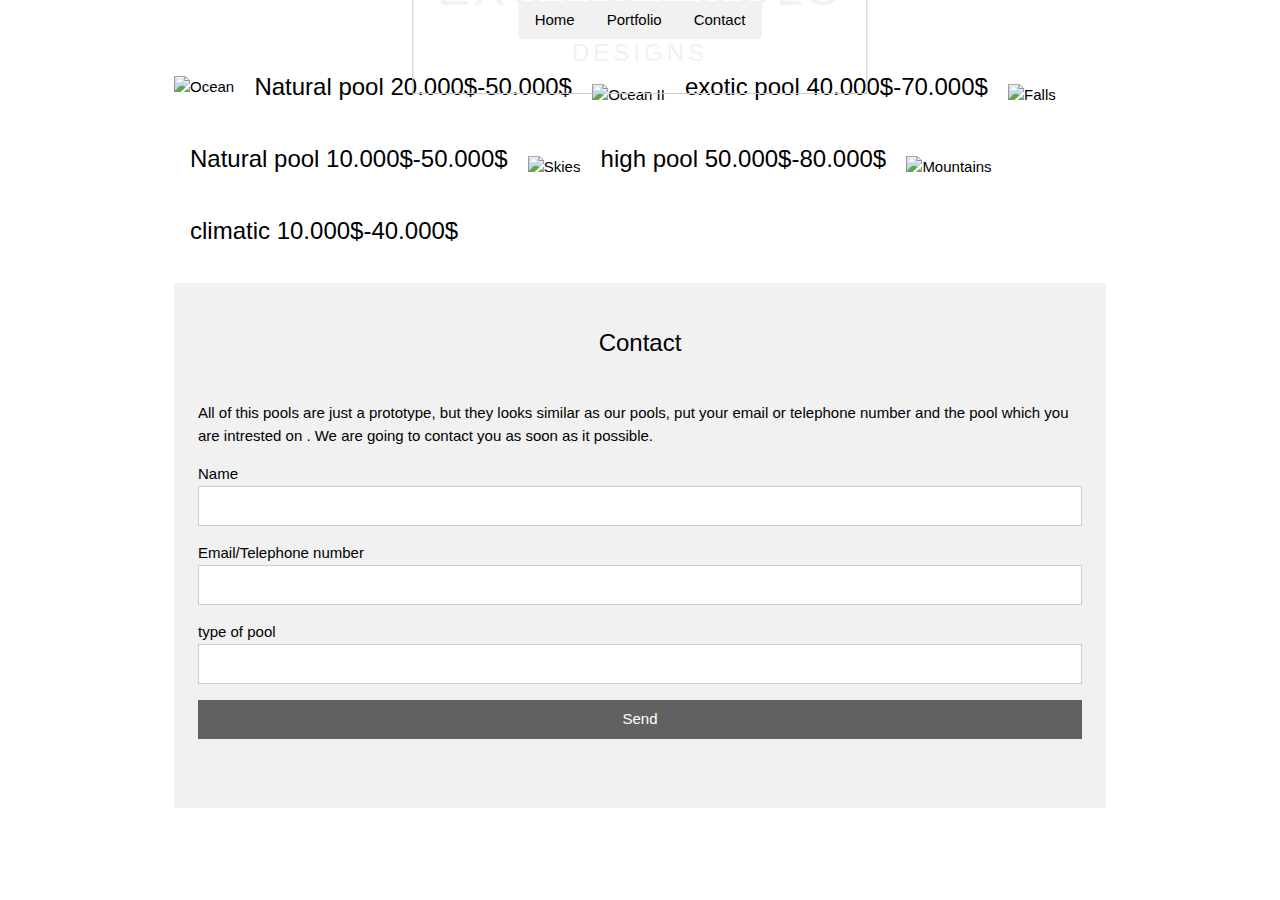
==== secundaria1.html @ 48c36d8f "Add files via upload" ====
<!DOCTYPE html>
<html lang="en">
<title>W3.CSS Template</title>
<meta charset="UTF-8">
<meta name="viewport" content="width=device-width, initial-scale=1">
<link rel="stylesheet" href="https://www.w3schools.com/w3css/4/w3.css">
<body>

<!-- Header -->
<header class="w3-display-container w3-content w3-center" style="max-width:1500px">
  <img class="w3-image" src="imagenes/piscina12.jpg" alt="Me" width="1500" height="600">
  <div class="w3-display-middle w3-padding-large w3-border w3-wide w3-text-light-grey w3-center">
    <h1 class="w3-hide-medium w3-hide-small w3-xxxlarge">EXOTIC POOLS</h1>
    <h5 class="w3-hide-large" style="white-space:nowrap">EXOTIC POOLS</h5>
    <h3 class="w3-hide-medium w3-hide-small">DESIGNS</h3>
  </div>
  
  <!-- Navbar (placed at the bottom of the header image) -->
  <div class="w3-bar w3-light-grey w3-round w3-display-bottommiddle w3-hide-small" style="bottom:-16px">
    <a href="#" class="w3-bar-item w3-button">Home</a>
    <a href="#portfolio" class="w3-bar-item w3-button">Portfolio</a>
    <a href="#contact" class="w3-bar-item w3-button">Contact</a>
  </div>
</header>

<!-- Navbar on small screens -->
<div class="w3-center w3-light-grey w3-padding-16 w3-hide-large w3-hide-medium">
<div class="w3-bar w3-light-grey">
  <a href="#" class="w3-bar-item w3-button">Home</a>
  <a href="#portfolio" class="w3-bar-item w3-button">Portfolio</a>
  <a href="#contact" class="w3-bar-item w3-button">Contact</a>
</div>
</div>
<!-- Page content -->
<div class="w3-content w3-padding-large w3-margin-top" id="portfolio">

  <!-- Images (Portfolio) -->
  
  <img src="imagenes/piscina11.jpg" alt="Ocean" class="w3-image" width="1000" height="500">
  <h3 class="w3-bar-item w3-button"> Natural pool       20.000$-50.000$ </h3>
  <img src="imagenes/piscina10.jpg" alt="Ocean II" class="w3-image w3-margin-top" width="1000" height="500">
   <h3 class="w3-bar-item w3-button"> exotic pool       40.000$-70.000$ </h3>
  <img src="imagenes/piscina13.jpg" alt="Falls" class="w3-image w3-margin-top" width="1000" height="500">
   <h3 class="w3-bar-item w3-button" > Natural pool       10.000$-50.000$ </h3>
  <img src="imagenes/piscina14.jpg" alt="Skies" class="w3-image w3-margin-top" width="1000" height="500">
   <h3 class="w3-bar-item w3-button"> high pool       50.000$-80.000$ </h3>
  <img src="imagenes/piscina15.jpg" alt="Mountains" class="w3-image w3-margin-top" width="1000" height="500">
   <h3 class="w3-bar-item w3-button"> climatic        10.000$-40.000$ </h3>
  
   

  <!-- Contact -->
  <div class="w3-light-grey w3-padding-large w3-padding-32 w3-margin-top" id="contact">
    <h3 class="w3-center">Contact</h3>
    <hr>
    <p>All of this pools are just a prototype, but they looks similar as our pools, put your email or telephone number and the pool which you are intrested on . We are going to contact you as soon as it possible.</p>

    <form action="/action_page.php" target="_blank">
      <div class="w3-section">
        <label>Name</label>
        <input class="w3-input w3-border" type="text" required name="Name">
      </div>
      <div class="w3-section">
        <label>Email/Telephone number</label>
        <input class="w3-input w3-border" type="text" required name="Email">
      </div>
      <div class="w3-section">
        <label>type of pool</label>
        <input class="w3-input w3-border" required name="Message">
      </div>
      <button type="submit" class="w3-button w3-block w3-dark-grey">Send</button>
    </form><br>
    <p> <a href="https://www.w3schools.com/w3css/default.asp" target="_blank" class="w3-hover-text-green"></a></p>

  </div>

<!-- End page content -->
</div>

</body>
</html>
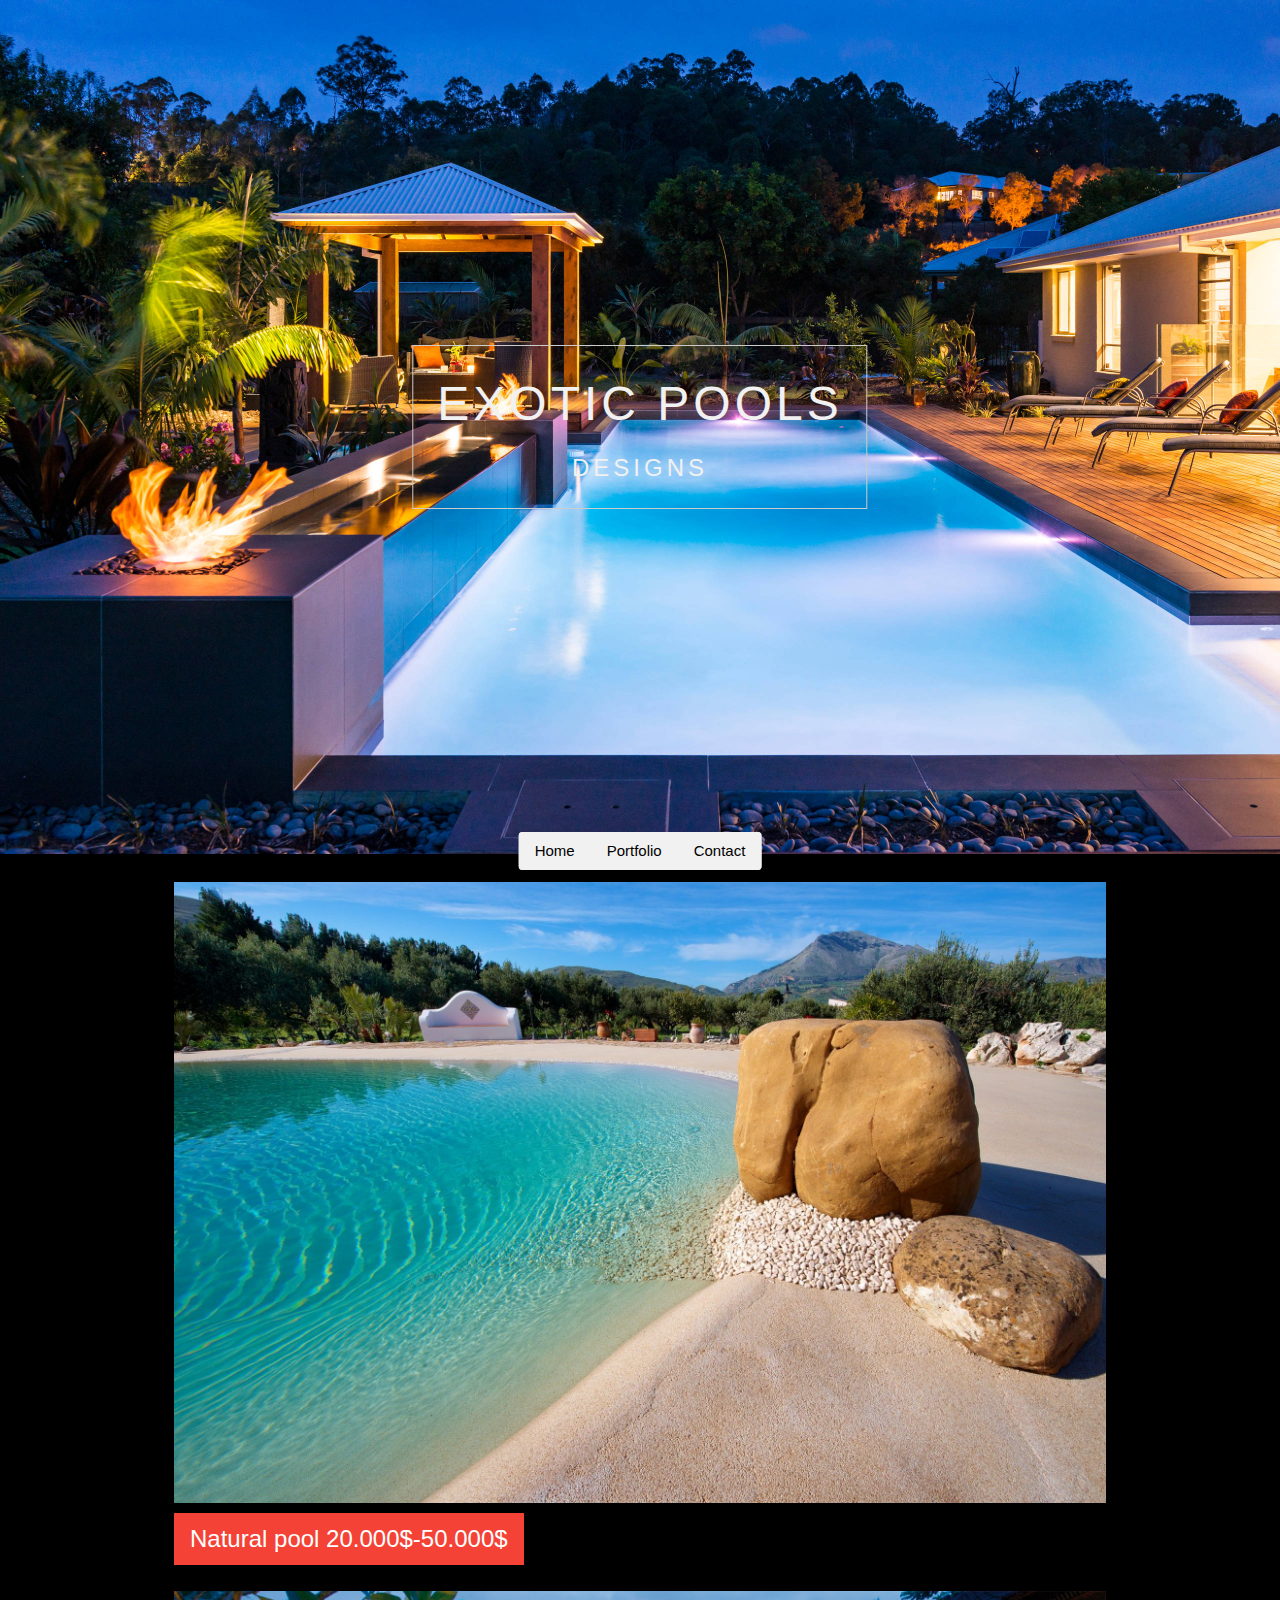
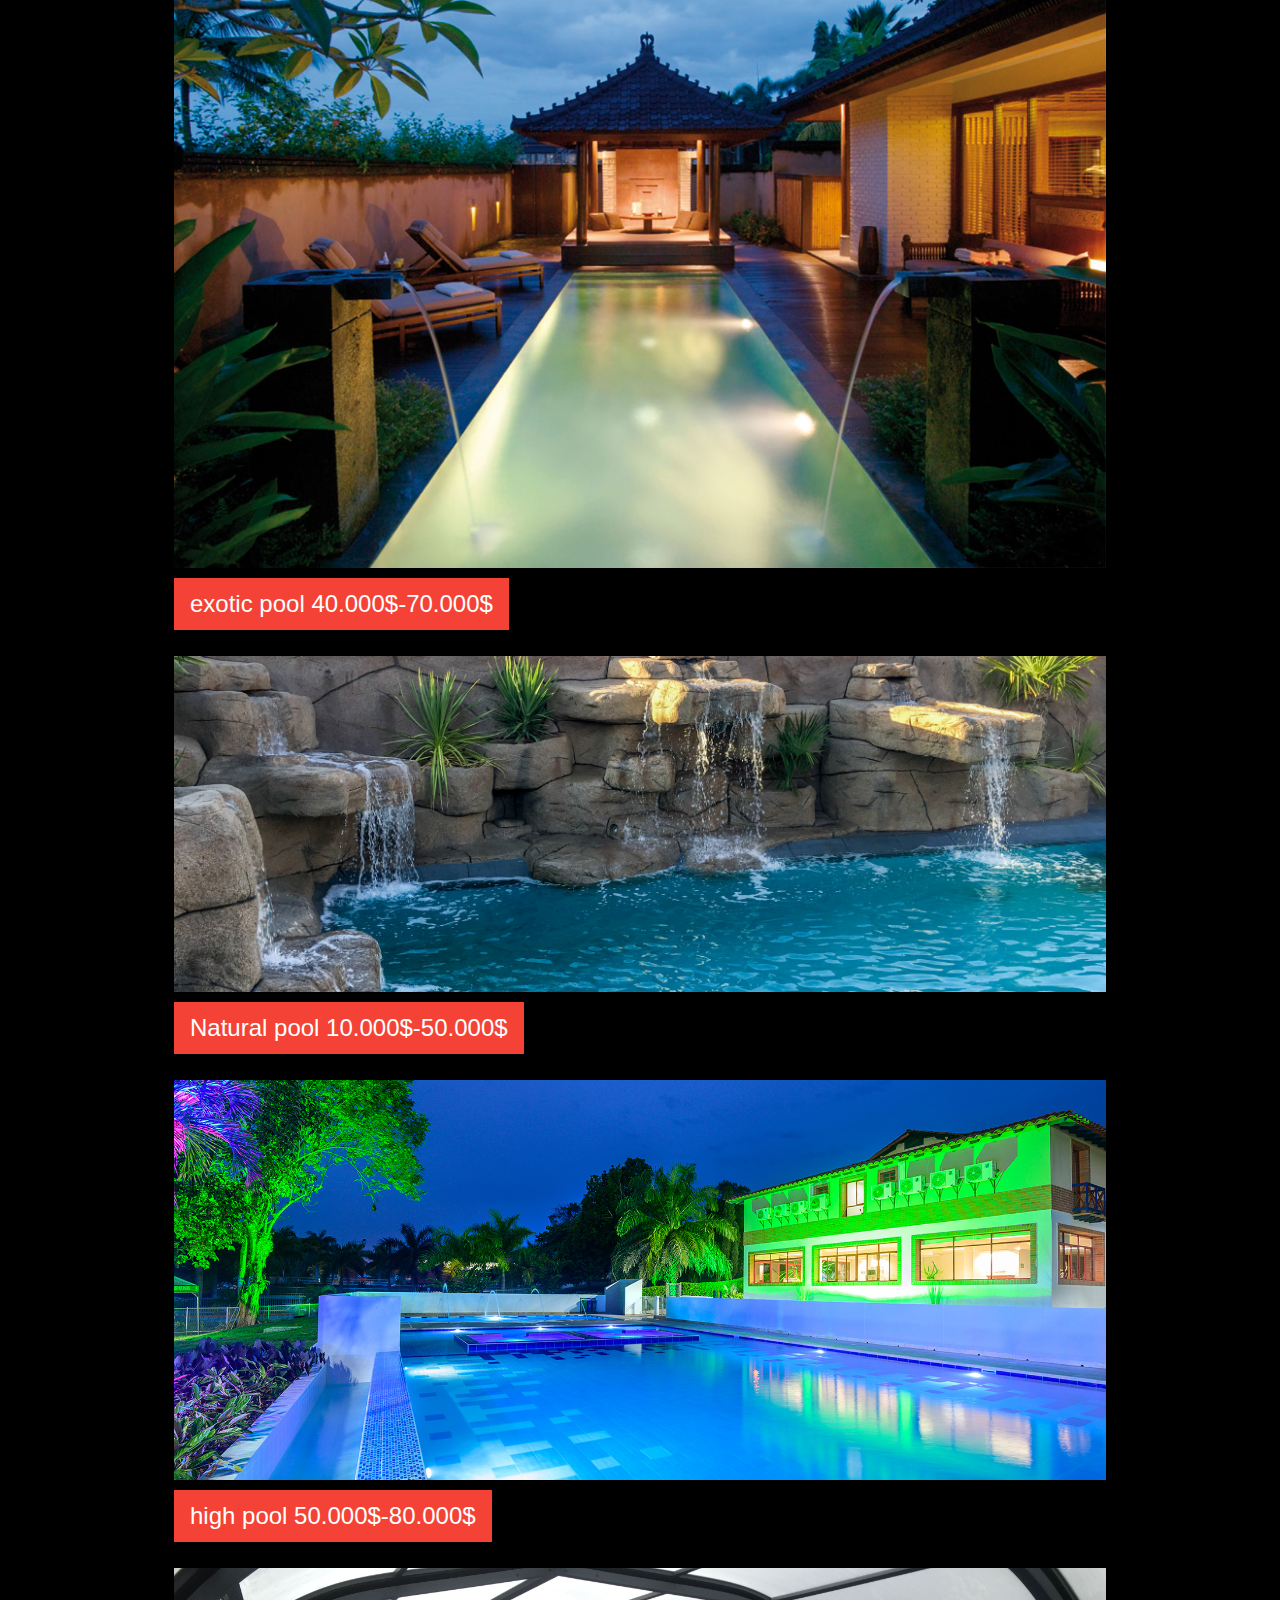
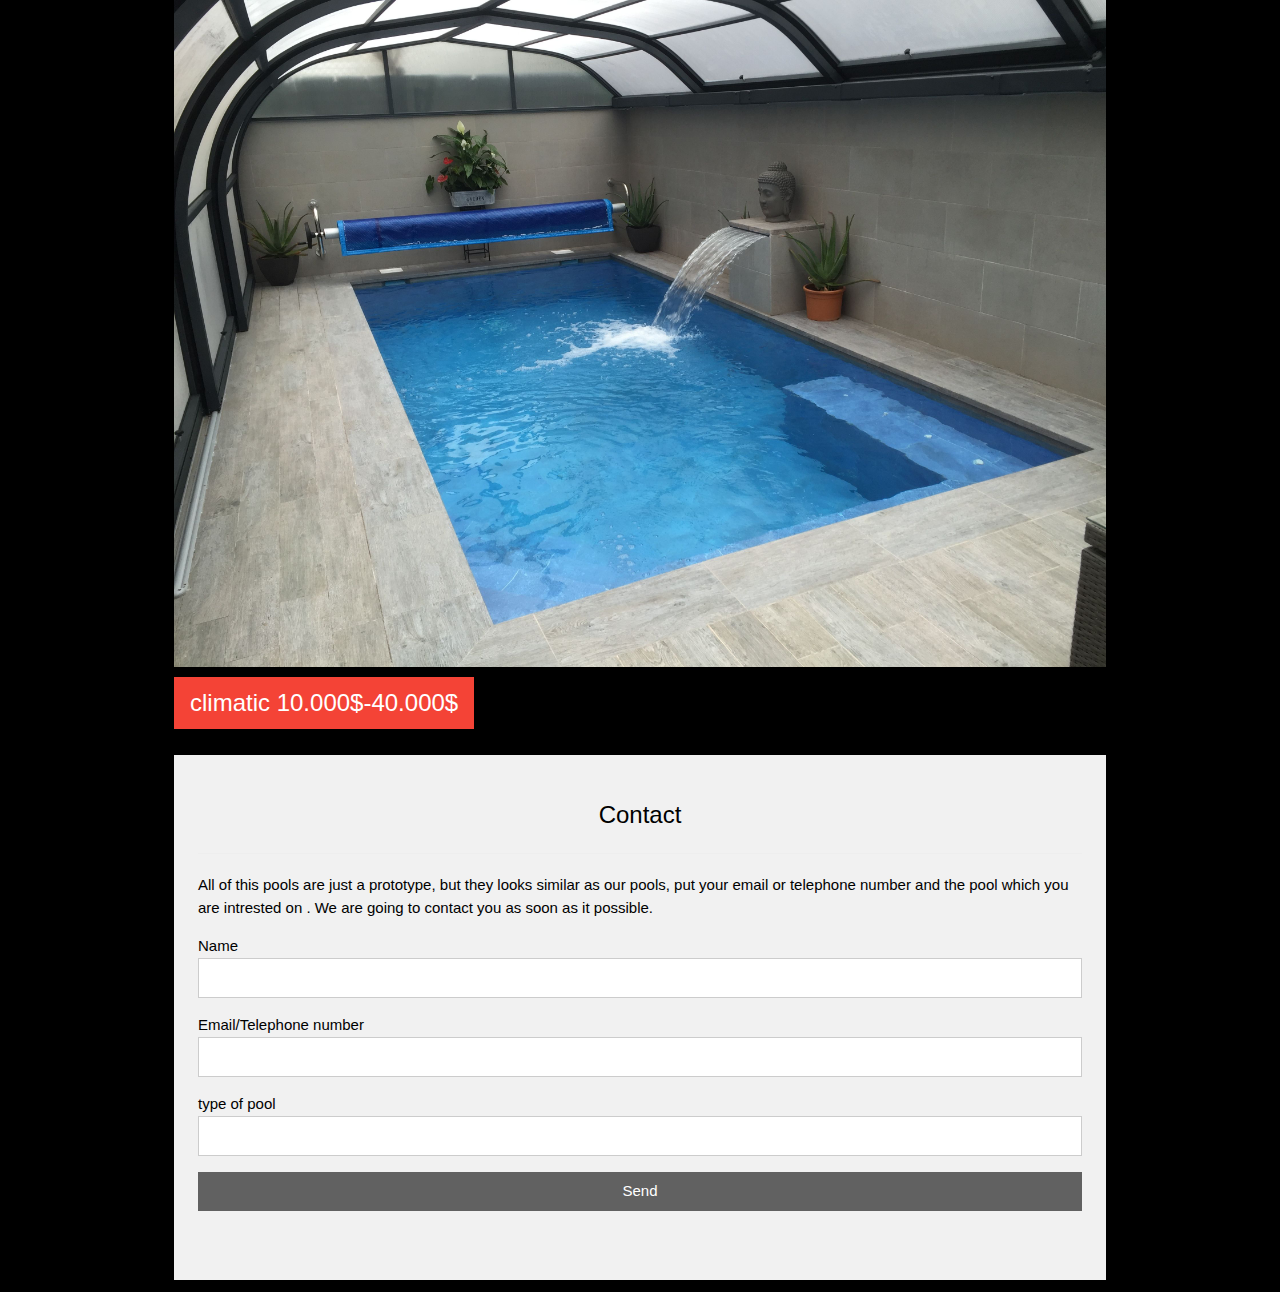
==== commit b35d4e9a: "Add files via upload" ====
--- a/secundaria1.html
+++ b/secundaria1.html
@@ -4,7 +4,7 @@
 <meta charset="UTF-8">
 <meta name="viewport" content="width=device-width, initial-scale=1">
 <link rel="stylesheet" href="https://www.w3schools.com/w3css/4/w3.css">
-<body>
+<body class="w3-black">
 
 <!-- Header -->
 <header class="w3-display-container w3-content w3-center" style="max-width:1500px">
@@ -37,15 +37,15 @@
   <!-- Images (Portfolio) -->
   
   <img src="imagenes/piscina11.jpg" alt="Ocean" class="w3-image" width="1000" height="500">
-  <h3 class="w3-bar-item w3-button"> Natural pool       20.000$-50.000$ </h3>
+  <h3 class="w3-bar-item w3-button w3-red"> Natural pool       20.000$-50.000$ </h3>
   <img src="imagenes/piscina10.jpg" alt="Ocean II" class="w3-image w3-margin-top" width="1000" height="500">
-   <h3 class="w3-bar-item w3-button"> exotic pool       40.000$-70.000$ </h3>
+   <h3 class="w3-bar-item w3-button  w3-red"> exotic pool       40.000$-70.000$ </h3>
   <img src="imagenes/piscina13.jpg" alt="Falls" class="w3-image w3-margin-top" width="1000" height="500">
-   <h3 class="w3-bar-item w3-button" > Natural pool       10.000$-50.000$ </h3>
+   <h3 class="w3-bar-item w3-button w3-red" > Natural pool       10.000$-50.000$ </h3>
   <img src="imagenes/piscina14.jpg" alt="Skies" class="w3-image w3-margin-top" width="1000" height="500">
-   <h3 class="w3-bar-item w3-button"> high pool       50.000$-80.000$ </h3>
+   <h3 class="w3-bar-item w3-button w3-red"> high pool       50.000$-80.000$ </h3>
   <img src="imagenes/piscina15.jpg" alt="Mountains" class="w3-image w3-margin-top" width="1000" height="500">
-   <h3 class="w3-bar-item w3-button"> climatic        10.000$-40.000$ </h3>
+   <h3 class="w3-bar-item w3-button w3-red"> climatic        10.000$-40.000$ </h3>
   
    
 
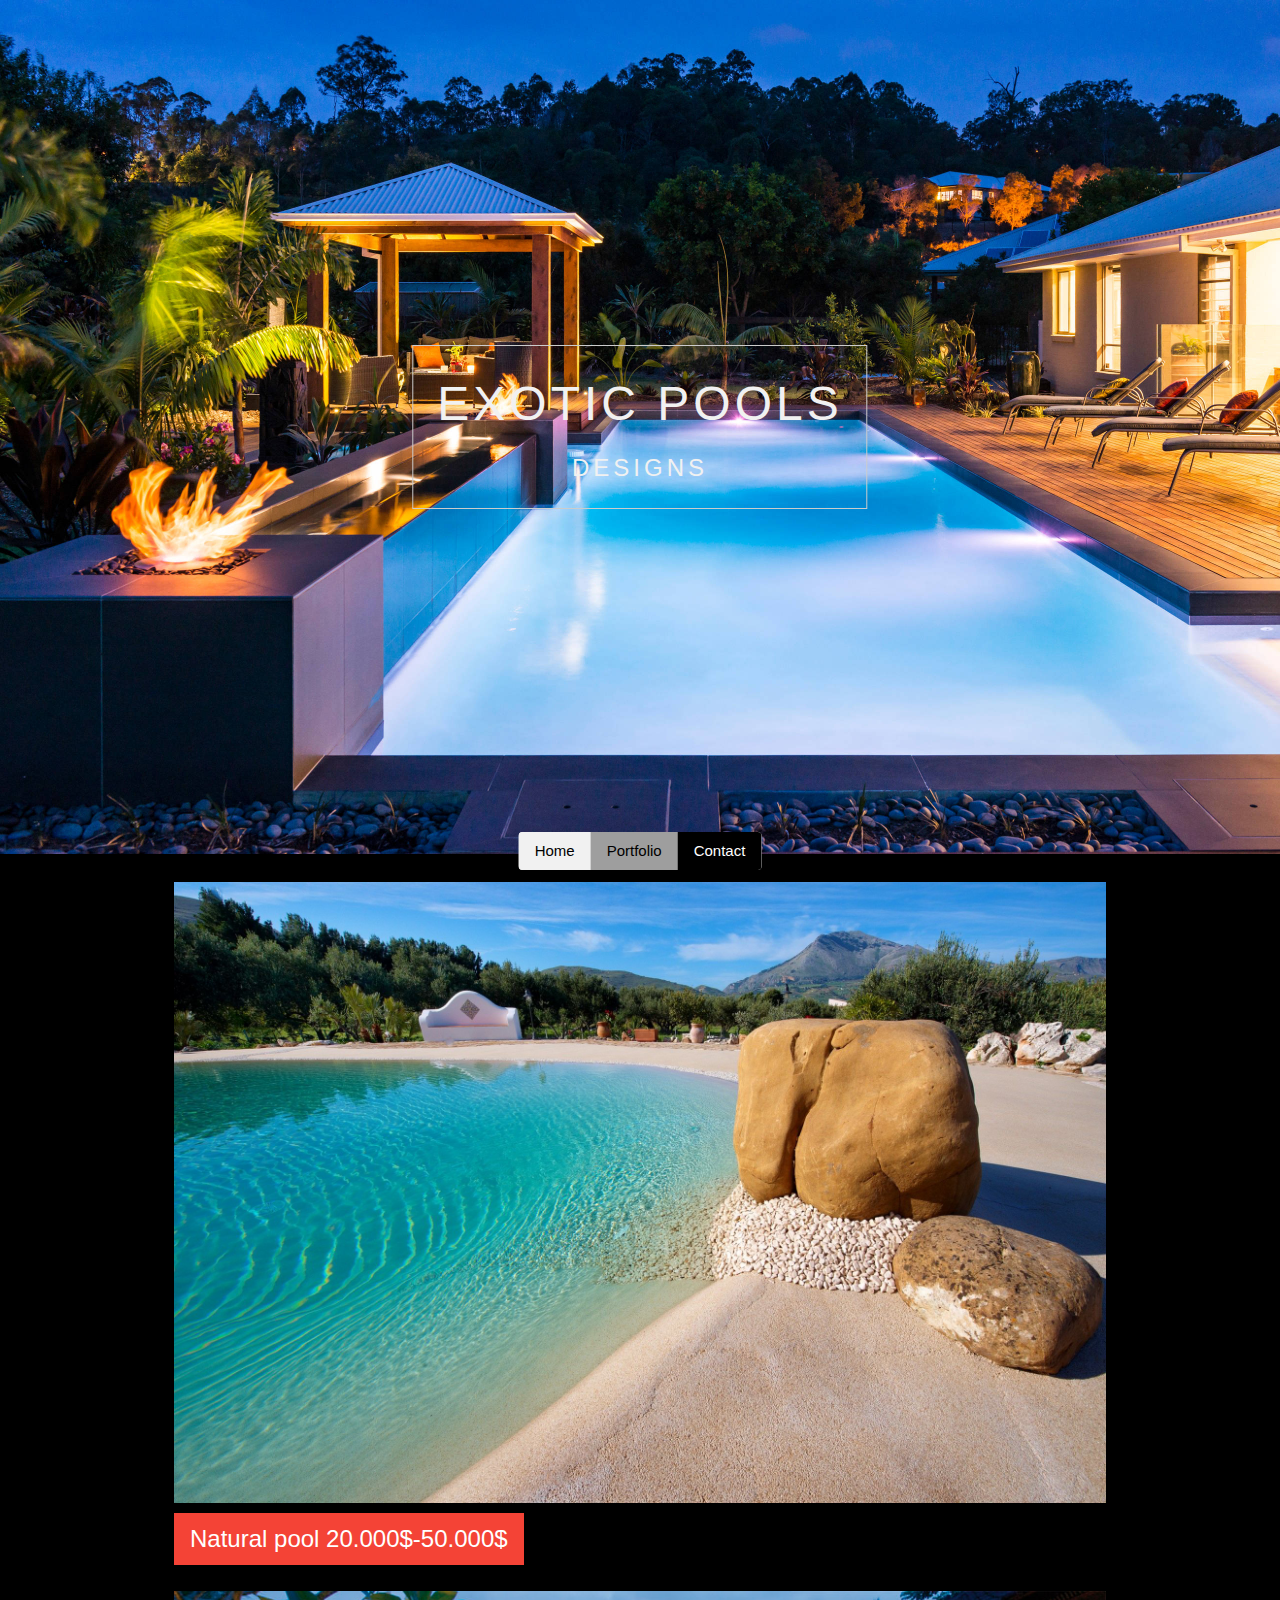
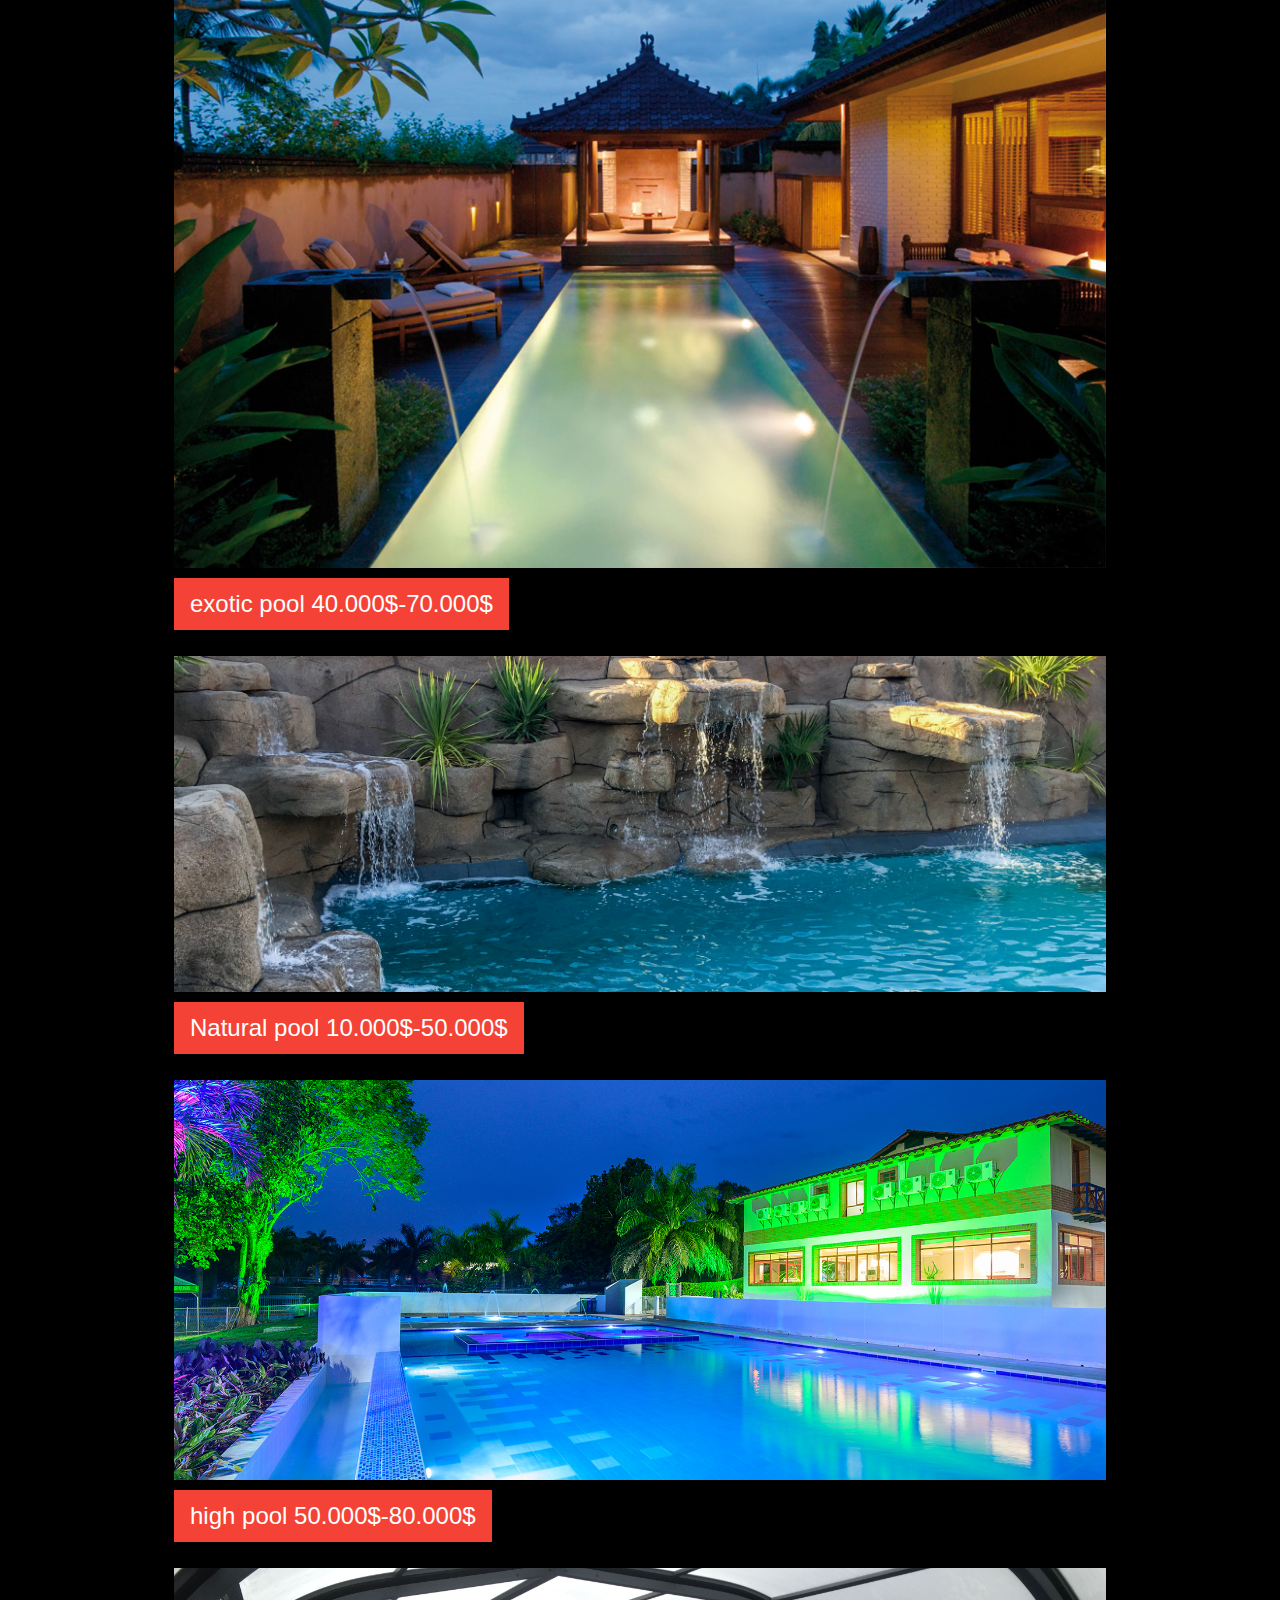
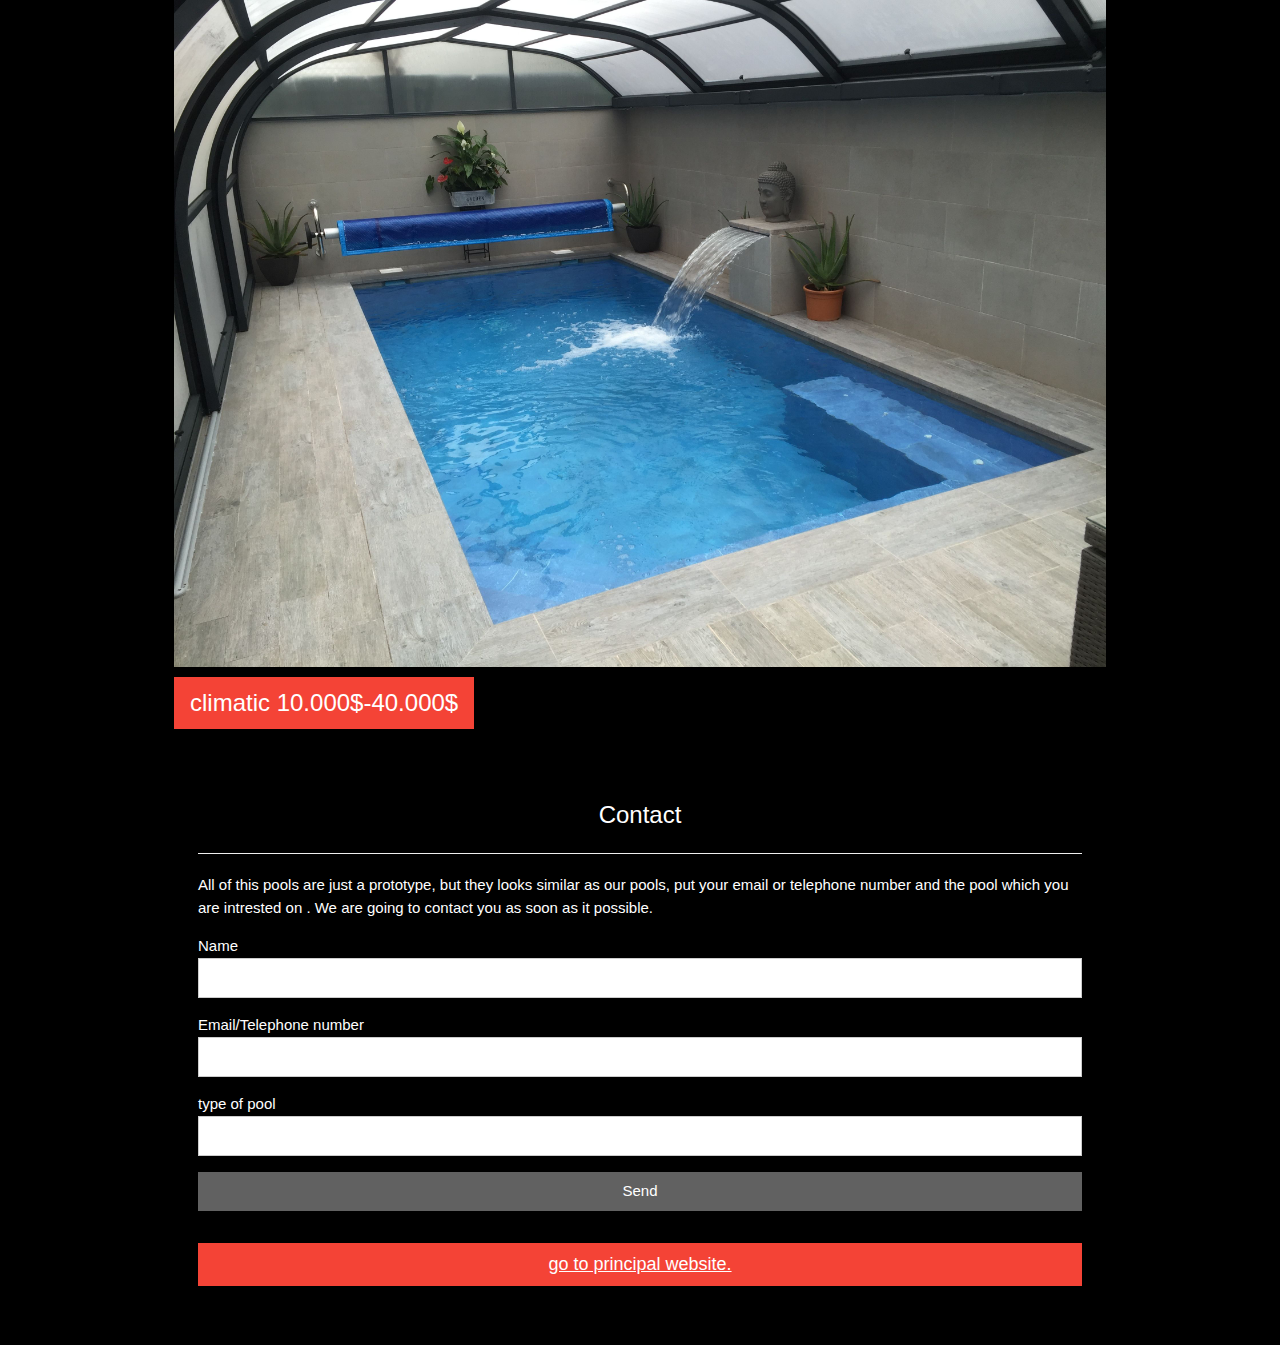
==== commit 00357df7: "Add files via upload" ====
--- a/secundaria1.html
+++ b/secundaria1.html
@@ -17,9 +17,9 @@
   
   <!-- Navbar (placed at the bottom of the header image) -->
   <div class="w3-bar w3-light-grey w3-round w3-display-bottommiddle w3-hide-small" style="bottom:-16px">
-    <a href="#" class="w3-bar-item w3-button">Home</a>
-    <a href="#portfolio" class="w3-bar-item w3-button">Portfolio</a>
-    <a href="#contact" class="w3-bar-item w3-button">Contact</a>
+    <a href="#" class="w3-bar-item w3-button w3-light-grey">Home</a>
+    <a href="#portfolio" class="w3-bar-item w3-button w3-grey">Portfolio</a>
+    <a href="#contact" class="w3-bar-item w3-button w3-black">Contact</a>
   </div>
 </header>
 
@@ -50,7 +50,7 @@
    
 
   <!-- Contact -->
-  <div class="w3-light-grey w3-padding-large w3-padding-32 w3-margin-top" id="contact">
+  <div class="w3-black w3-padding-large w3-padding-32 w3-margin-top" id="contact">
     <h3 class="w3-center">Contact</h3>
     <hr>
     <p>All of this pools are just a prototype, but they looks similar as our pools, put your email or telephone number and the pool which you are intrested on . We are going to contact you as soon as it possible.</p>
@@ -70,6 +70,7 @@
       </div>
       <button type="submit" class="w3-button w3-block w3-dark-grey">Send</button>
     </form><br>
+	<h5 class="w3-button w3-block w3-red"><a href="index.html">go to principal website.</a></h5> 
     <p> <a href="https://www.w3schools.com/w3css/default.asp" target="_blank" class="w3-hover-text-green"></a></p>
 
   </div>
